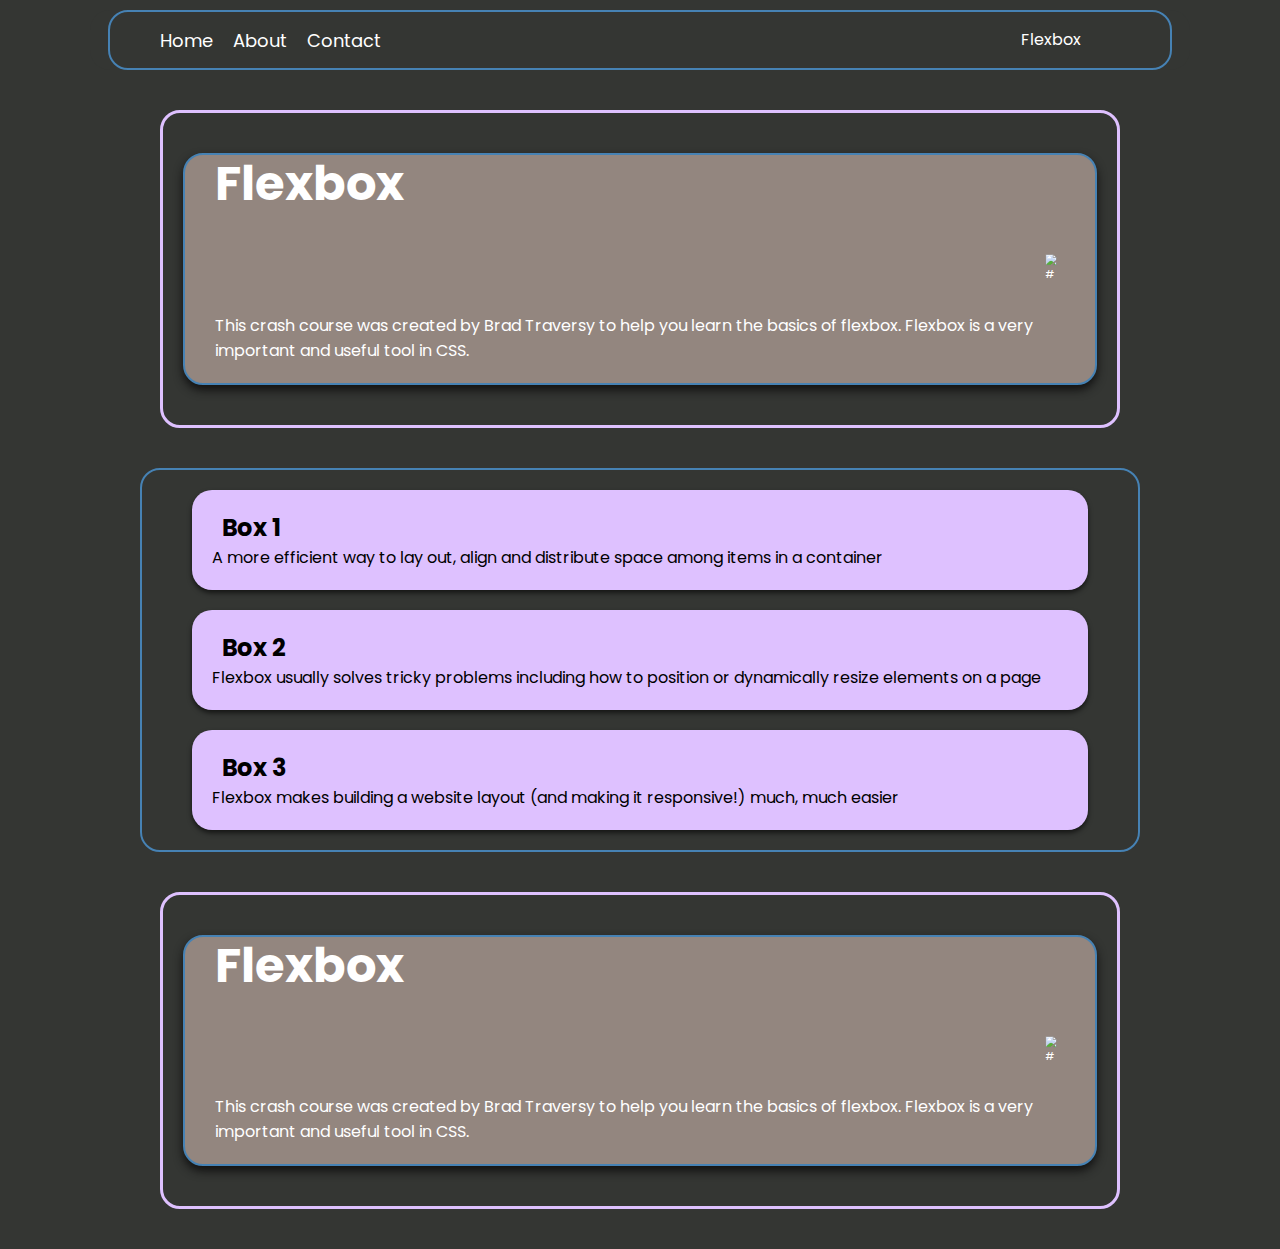
==== index.html @ 357b7c79 "first commit" ====
<!DOCTYPE html>
<html lang="en">

<head>
	<meta charset="UTF-8" />
	<meta http-equiv="X-UA-Compatible" content="IE=edge" />
	<meta name="viewport" content="width=device-width, initial-scale=1.0" />
	<link rel="stylesheet" href="https://pro.fontawesome.com/releases/v5.10.0/css/all.css"
		integrity="sha384-AYmEC3Yw5cVb3ZcuHtOA93w35dYTsvhLPVnYs9eStHfGJvOvKxVfELGroGkvsg+p" crossorigin="anonymous" />

	<link rel="stylesheet" href="custom2.css" />
	<title>Flexbox Crash Course</title>
</head>

<body>

	<!-- nav bar -->

	<nav class="navbar">
		<div class="container">

			<ul class="nav">
				<li>
					<a href="#">Home</a>
				</li>
				<li>
					<a href="#">About</a>
				</li>
				<li>
					<a href="#">Contact</a>
				</li>
				<div class="logo">Flexbox</div>
			</ul>
		</div>
	</nav>

	<!-- Header -->

	<header class="header">
		<div class="container" id="splash">
			<div>
				<h1>Flexbox</h1>
				<p>
					This crash course was created by Brad Traversy to help you learn the
					basics of flexbox. Flexbox is a very important and useful tool in
					CSS.
				</p>
			</div>
			<img src="https://cdn-icons-png.flaticon.com/512/9666/9666934.png" alt="#" />
		</div>
	</header>



	<!-- Boxes Start -->

	<section class="boxes">
		<div>
			<div id="b1" class="box">
				<h2><i class="fas fa-arrows-alt-v"></i> Box 1</h2>
				<p>
					A more efficient way to lay out, align and distribute space among
					items in a container
				</p>
			</div>

			<div id="b2" class="box">
				<h2><i class="fas fa-arrows-alt"></i>Box 2</h2>
				<p>
					Flexbox usually solves tricky problems including how to position or
					dynamically resize elements on a page
				</p>
			</div>

			<div id="b3" class="box">
				<h2><i class="fas fa-mobile"></i>Box 3</h2>
				<p>
					Flexbox makes building a website layout (and making it responsive!)
					much, much easier
				</p>
			</div>

		</div>
	</section>
	<div class="header">
				<div class="container" id="splash">
					<div>
						<h1>Flexbox</h1>
						<p>
							This crash course was created by Brad Traversy to help you learn the
							basics of flexbox. Flexbox is a very important and useful tool in
							CSS.
						</p>
					</div>
					<img src="https://cdn-icons-png.flaticon.com/512/9666/9666934.png" alt="#" />
				</div>
	</div>

</body>

</html>
---- custom2.css ----
@import url('https://fonts.googleapis.com/css2?family=Poppins:wght@400;700&display=swap');

* {
   box-sizing: border-box;
   margin: 0;
   padding: 0;
}

body {
   background-color: #343633;
   color: white;
   font-family: 'poppins', 'sans-serif';
}

img {
   transform: scale(0.7);
   max-width: 400px;
}

.container {
   border: 2px solid steelblue;
   display: flex;
   justify-content: space-between;
   align-items: center;

   max-width: 1100px;
   margin: 0 auto;
   padding: 0 30px;
   border-radius: 20px;

}

#splash {
   background-color: #93867F;
   margin: 20px auto;
   border-radius: 20px;
   box-shadow: 0px 5px 10px rgb(17, 17, 17);
}

.header {
   border: 3px solid #DEC1FF;
   border-radius: 20px;
   max-width: 960px;
   margin: 40px auto;
   padding: 20px;
}

.header p {
   margin-bottom: 20px;
}

.header h1 {
   font-size: 3rem;
   font-weight: bold;
   line-height: 1.2;
   margin-bottom: 100px;
}

.navbar {
   background: #343633;
   display: flex;
   justify-content: space-between;
   /* border: 3px solid yellow; */

   max-width: 1100px;
   color: white;
   height: 60px;
   margin: 10px auto;
   border-radius: 20px;

   -webkit-animation: swing-in-top-fwd 0.5s cubic-bezier(0.175, 0.885, 0.320, 1.275) both;
   animation: swing-in-top-fwd 0.5s cubic-bezier(0.175, 0.885, 0.320, 1.275) both;
}

.nav {
   min-width: 1000px;
   /* border: 3px solid red; */
}

.logo {
   margin-left: 40em;
}

.navbar a {
   text-decoration: none;
   color: white;
   font-size: 18px;
   font-style: bold;
}

ul {
   display: flex;
   list-style-type: none;
}

li {
   margin-left: 20px;
}

.boxes {
   flex-flow: column wrap;

   border: 2px solid steelblue;
   border-radius: 20px;
   max-width: 1000px;
   margin: 0 auto;
   padding: 0 30px;

}

.box {
   flex: 1;
   color: #fff;
   border-radius: 10px;
   margin: 20px 10px;
   box-shadow: 0 3px 5px rgba(0, 0, 0, 0.6);
   padding: 15px 20px;
}

.box i {
   margin-right: 10px;
}

#b1,
#b2,
#b3 {
   background-color: #DEC1FF;
   color: black;
   padding: 20px;
   margin: 20px;
   border-radius: 20px;
}
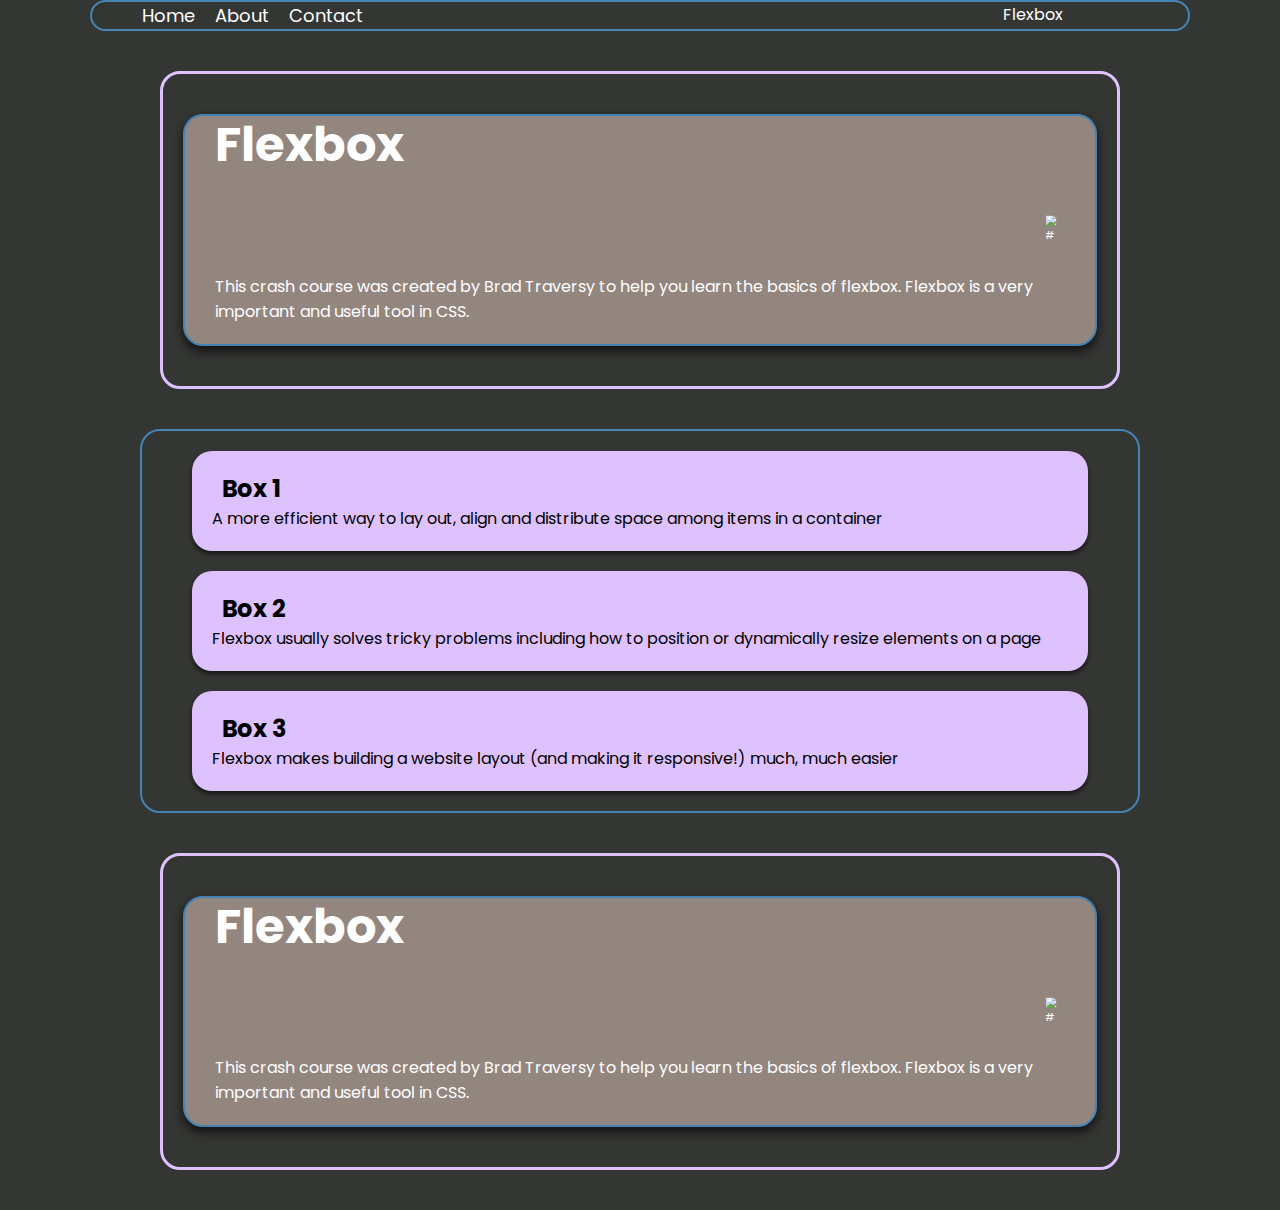
==== commit 48e835b7: "nice" ====
--- a/index.html
+++ b/index.html
@@ -50,8 +50,6 @@
 		</div>
 	</header>
 
-
-
 	<!-- Boxes Start -->
 
 	<section class="boxes">
--- a/custom2.css
+++ b/custom2.css
@@ -56,6 +56,7 @@
    margin-bottom: 100px;
 }
 
+s
 .navbar {
    background: #343633;
    display: flex;
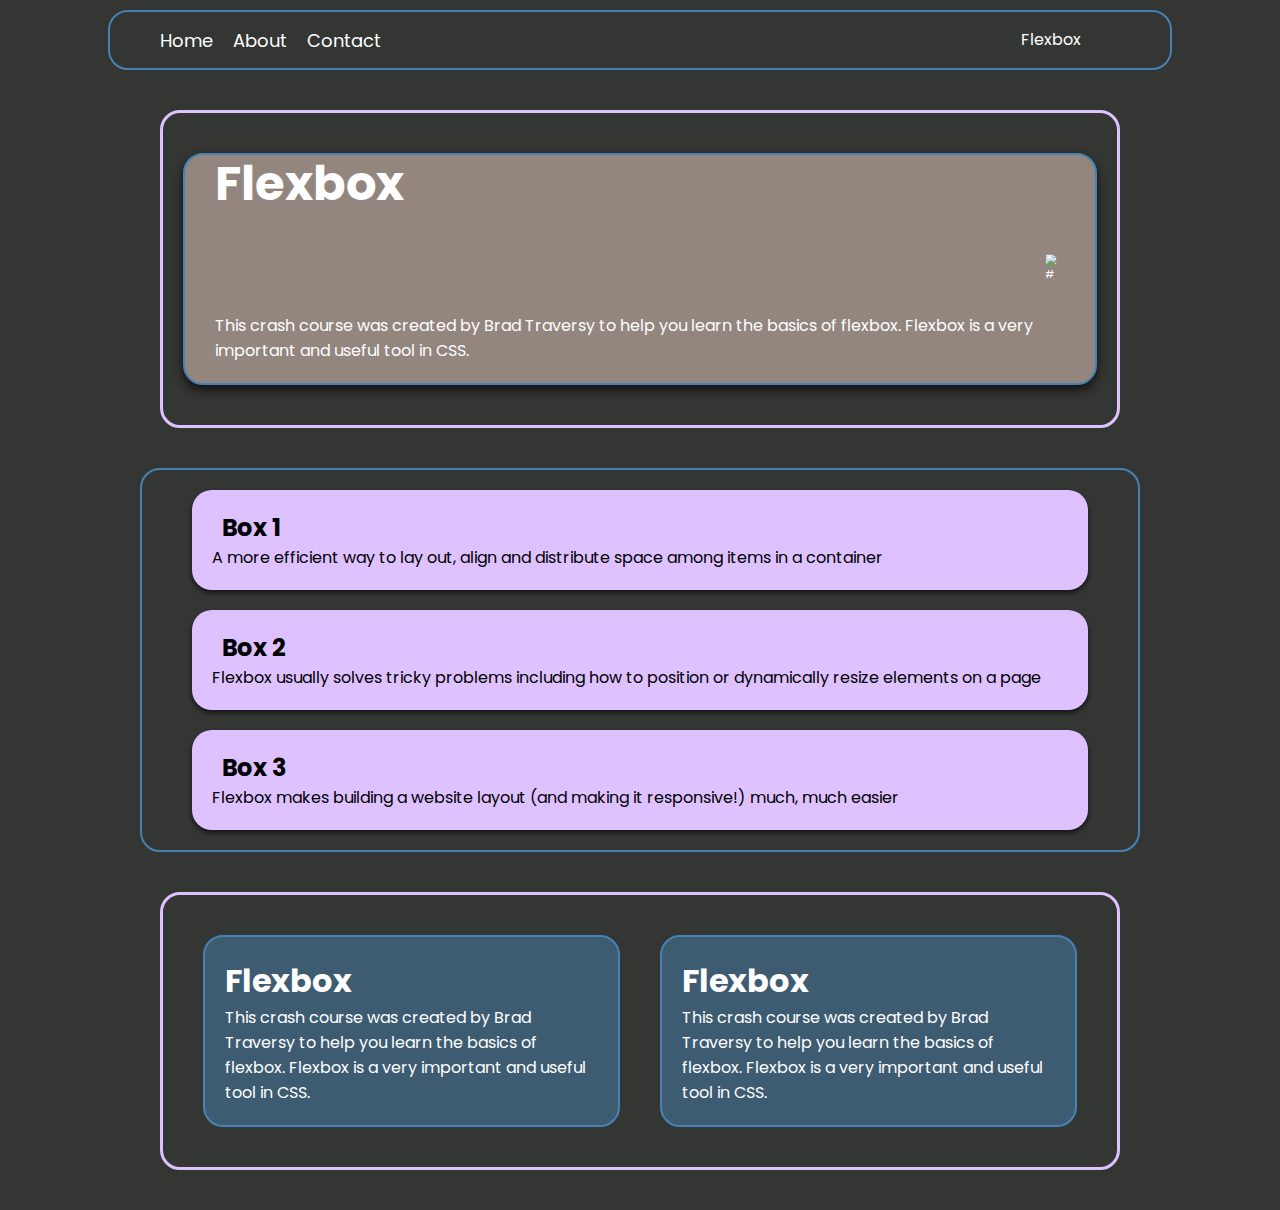
==== commit ae4384d3: "Good" ====
--- a/index.html
+++ b/index.html
@@ -80,20 +80,27 @@
 
 		</div>
 	</section>
-	<div class="header">
-				<div class="container" id="splash">
-					<div>
-						<h1>Flexbox</h1>
-						<p>
-							This crash course was created by Brad Traversy to help you learn the
-							basics of flexbox. Flexbox is a very important and useful tool in
-							CSS.
-						</p>
-					</div>
-					<img src="https://cdn-icons-png.flaticon.com/512/9666/9666934.png" alt="#" />
-				</div>
+
+	<div class="header2">
+
+		<div>
+			<h1>Flexbox</h1>
+			<p>
+				This crash course was created by Brad Traversy to help you learn the
+				basics of flexbox. Flexbox is a very important and useful tool in
+				CSS.
+			</p>
+		</div>
+		<div>
+			<h1>Flexbox</h1>
+			<p>
+				This crash course was created by Brad Traversy to help you learn the
+				basics of flexbox. Flexbox is a very important and useful tool in
+				CSS.
+			</p>
+		</div>
+
 	</div>
-
 </body>
 
 </html>--- a/custom2.css
+++ b/custom2.css
@@ -1,4 +1,4 @@
-@import url('https://fonts.googleapis.com/css2?family=Poppins:wght@400;700&display=swap');
+@import url("https://fonts.googleapis.com/css2?family=Poppins:wght@400;700&display=swap");
 
 * {
    box-sizing: border-box;
@@ -9,7 +9,7 @@
 body {
    background-color: #343633;
    color: white;
-   font-family: 'poppins', 'sans-serif';
+   font-family: "poppins", "sans-serif";
 }
 
 img {
@@ -27,21 +27,57 @@
    margin: 0 auto;
    padding: 0 30px;
    border-radius: 20px;
-
 }
 
 #splash {
-   background-color: #93867F;
+   background-color: #93867f;
    margin: 20px auto;
    border-radius: 20px;
    box-shadow: 0px 5px 10px rgb(17, 17, 17);
 }
 
+#splash2 {
+   border: 2px solid steelblue;
+   background-color: #5CC8FF;
+   display: flex;
+   flex-flow: column;
+   justify-content: space-between;
+   align-items: center;
+
+   max-width: 1100px;
+   margin: 0 auto;
+   padding: 0 30px;
+   border-radius: 20px;
+}
+
+#splash2 h1 {
+   padding: 20px;
+   margin: auto;
+}
+
 .header {
-   border: 3px solid #DEC1FF;
+   border: 3px solid #dec1ff;
    border-radius: 20px;
    max-width: 960px;
    margin: 40px auto;
+   padding: 20px;
+}
+
+.header2 {
+   display: flex;
+   flex-flow: colummn;
+   border: 3px solid #dec1ff;
+   border-radius: 20px;
+   max-width: 960px;
+   margin: 40px auto;
+   padding: 20px;
+}
+
+.header2 div {
+   border: 2px solid steelblue;
+   background-color: rgba(70, 131, 180, 0.493);
+   border-radius: 20px;
+   margin: 20px;
    padding: 20px;
 }
 
@@ -56,7 +92,6 @@
    margin-bottom: 100px;
 }
 
-s
 .navbar {
    background: #343633;
    display: flex;
@@ -69,8 +104,8 @@
    margin: 10px auto;
    border-radius: 20px;
 
-   -webkit-animation: swing-in-top-fwd 0.5s cubic-bezier(0.175, 0.885, 0.320, 1.275) both;
-   animation: swing-in-top-fwd 0.5s cubic-bezier(0.175, 0.885, 0.320, 1.275) both;
+   -webkit-animation: swing-in-top-fwd 0.5s cubic-bezier(0.175, 0.885, 0.32, 1.275) both;
+   animation: swing-in-top-fwd 0.5s cubic-bezier(0.175, 0.885, 0.32, 1.275) both;
 }
 
 .nav {
@@ -106,7 +141,6 @@
    max-width: 1000px;
    margin: 0 auto;
    padding: 0 30px;
-
 }
 
 .box {
@@ -125,7 +159,7 @@
 #b1,
 #b2,
 #b3 {
-   background-color: #DEC1FF;
+   background-color: #dec1ff;
    color: black;
    padding: 20px;
    margin: 20px;
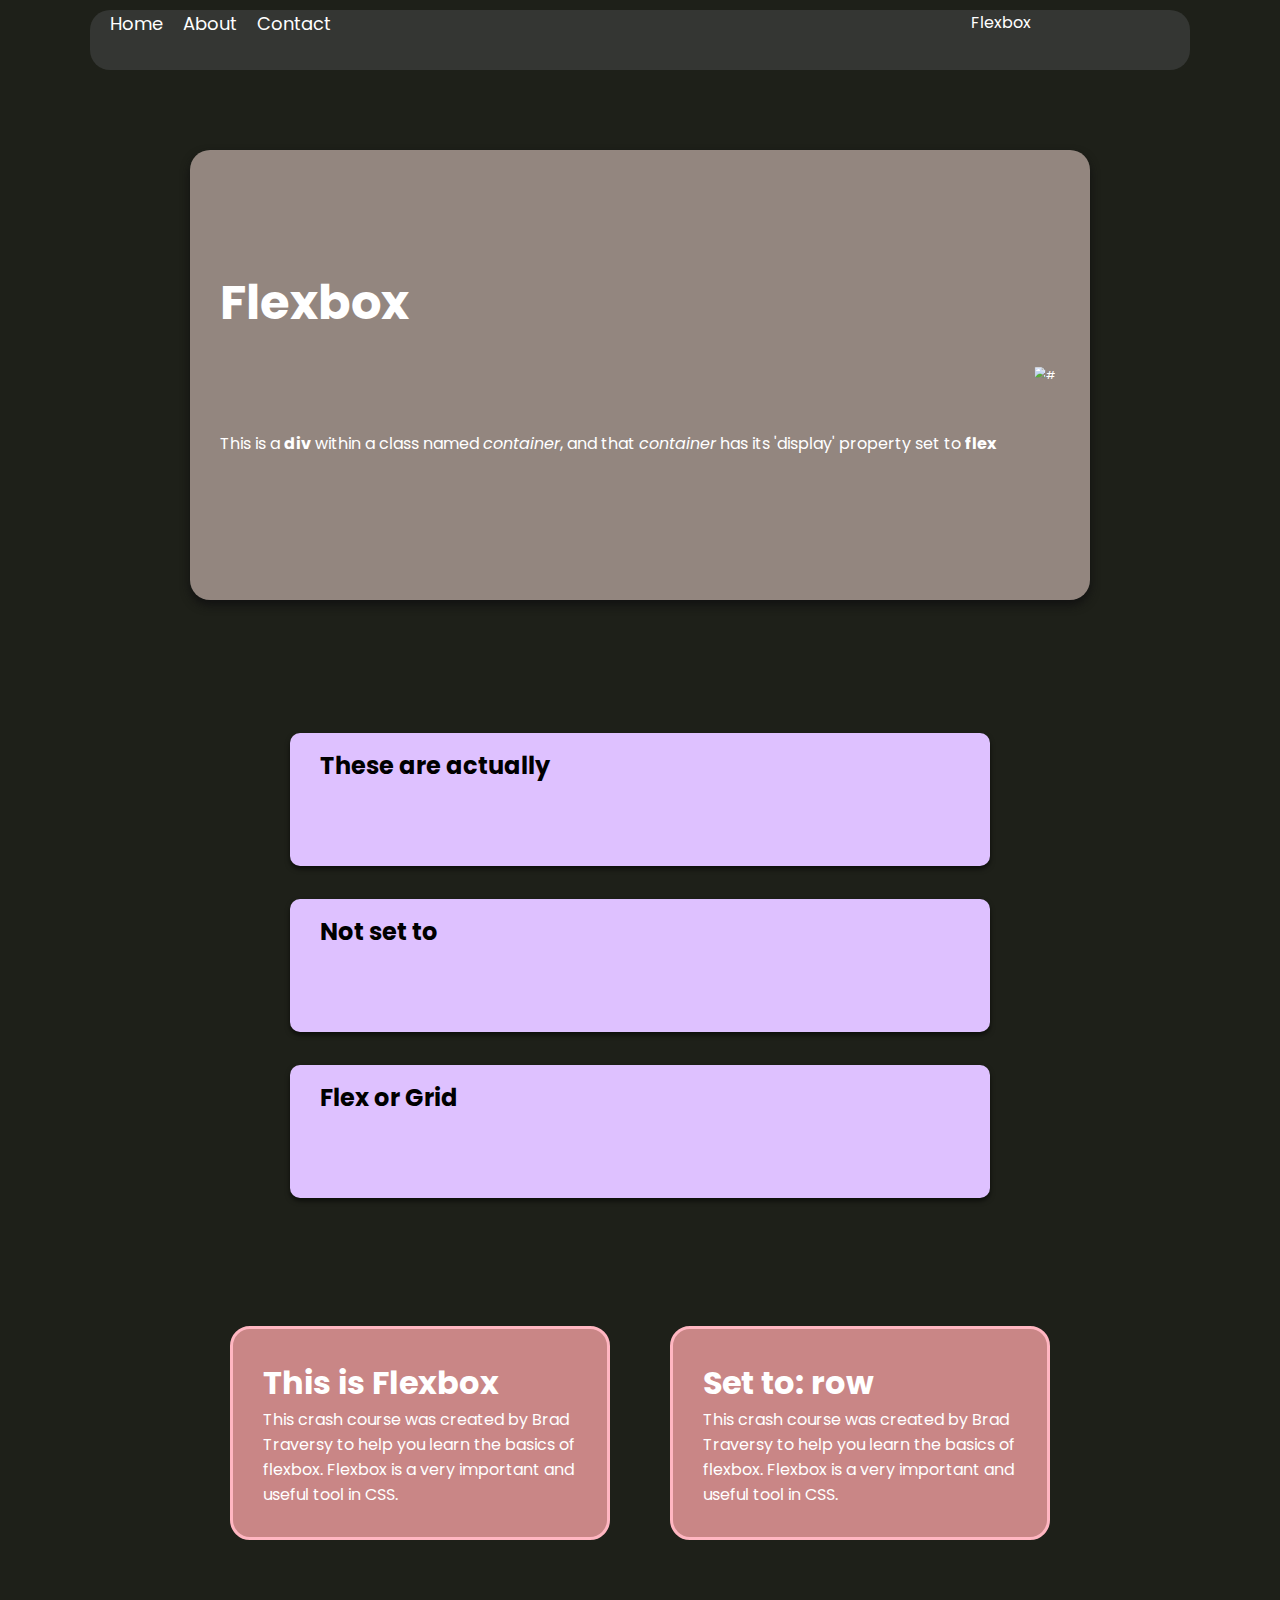
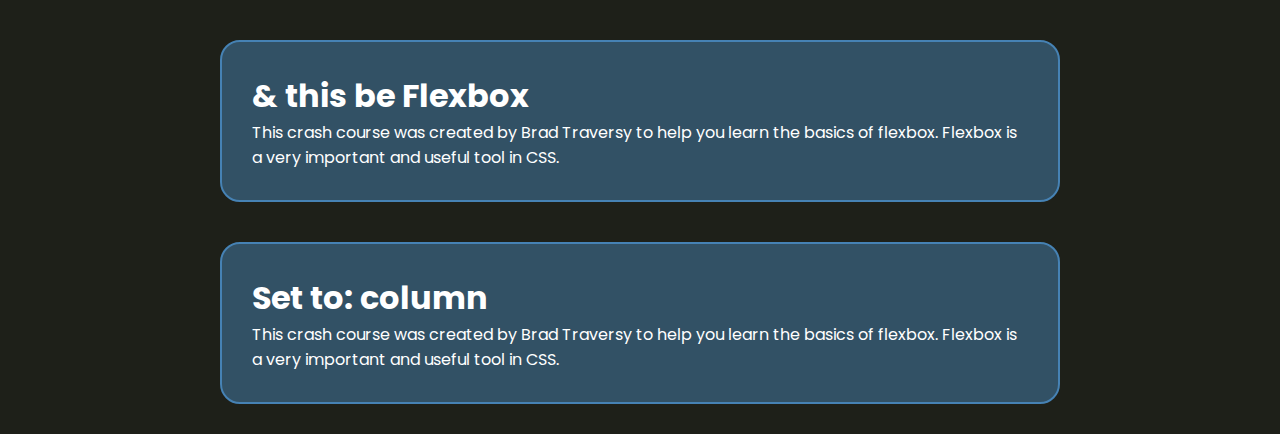
==== commit dea76278: "good" ====
--- a/index.html
+++ b/index.html
@@ -8,7 +8,7 @@
 	<link rel="stylesheet" href="https://pro.fontawesome.com/releases/v5.10.0/css/all.css"
 		integrity="sha384-AYmEC3Yw5cVb3ZcuHtOA93w35dYTsvhLPVnYs9eStHfGJvOvKxVfELGroGkvsg+p" crossorigin="anonymous" />
 
-	<link rel="stylesheet" href="custom2.css" />
+	<link rel="stylesheet" href="c3.css" />
 	<title>Flexbox Crash Course</title>
 </head>
 
@@ -17,8 +17,6 @@
 	<!-- nav bar -->
 
 	<nav class="navbar">
-		<div class="container">
-
 			<ul class="nav">
 				<li>
 					<a href="#">Home</a>
@@ -31,7 +29,6 @@
 				</li>
 				<div class="logo">Flexbox</div>
 			</ul>
-		</div>
 	</nav>
 
 	<!-- Header -->
@@ -41,9 +38,8 @@
 			<div>
 				<h1>Flexbox</h1>
 				<p>
-					This crash course was created by Brad Traversy to help you learn the
-					basics of flexbox. Flexbox is a very important and useful tool in
-					CSS.
+					This is a <strong>div</strong> within a class named <i>container</i>, and that <i>container</i> has its
+					'display' property set to <strong>flex</strong>
 				</p>
 			</div>
 			<img src="https://cdn-icons-png.flaticon.com/512/9666/9666934.png" alt="#" />
@@ -53,54 +49,74 @@
 	<!-- Boxes Start -->
 
 	<section class="boxes">
-		<div>
+		<div class="pink">
 			<div id="b1" class="box">
-				<h2><i class="fas fa-arrows-alt-v"></i> Box 1</h2>
-				<p>
-					A more efficient way to lay out, align and distribute space among
-					items in a container
-				</p>
+				<h2><i class="fas fa-arrows-alt-v"></i>These are actually</h2>
+
 			</div>
 
 			<div id="b2" class="box">
-				<h2><i class="fas fa-arrows-alt"></i>Box 2</h2>
-				<p>
-					Flexbox usually solves tricky problems including how to position or
-					dynamically resize elements on a page
-				</p>
+				<h2><i class="fas fa-arrows-alt"></i>Not set to</h2>
+
 			</div>
 
 			<div id="b3" class="box">
-				<h2><i class="fas fa-mobile"></i>Box 3</h2>
-				<p>
-					Flexbox makes building a website layout (and making it responsive!)
-					much, much easier
-				</p>
+				<h2><i class="fas fa-mobile"></i>Flex or Grid</h2>
+
 			</div>
 
 		</div>
 	</section>
 
-	<div class="header2">
+	<sections class="boxes">
+		<div class="lightpink">
 
-		<div>
-			<h1>Flexbox</h1>
-			<p>
-				This crash course was created by Brad Traversy to help you learn the
-				basics of flexbox. Flexbox is a very important and useful tool in
-				CSS.
-			</p>
+			<div>
+				<h1>This is Flexbox</h1>
+				<p>
+					This crash course was created by Brad Traversy to help you learn the
+					basics of flexbox. Flexbox is a very important and useful tool in
+					CSS.
+				</p>
+			</div>
+			<div>
+				<h1>Set to: row</h1>
+				<p>
+					This crash course was created by Brad Traversy to help you learn the
+					basics of flexbox. Flexbox is a very important and useful tool in
+					CSS.
+				</p>
+			</div>
 		</div>
-		<div>
-			<h1>Flexbox</h1>
-			<p>
-				This crash course was created by Brad Traversy to help you learn the
-				basics of flexbox. Flexbox is a very important and useful tool in
-				CSS.
-			</p>
+	</sections>
+
+
+	<section class="boxes">
+
+		<div class="steelblue">
+
+			<div>
+				<h1>& this be Flexbox</h1>
+				<p>
+					This crash course was created by Brad Traversy to help you learn the
+					basics of flexbox. Flexbox is a very important and useful tool in
+					CSS.
+				</p>
+			</div>
+			<div>
+				<h1>Set to: column</h1>
+				<p>
+					This crash course was created by Brad Traversy to help you learn the
+					basics of flexbox. Flexbox is a very important and useful tool in
+					CSS.
+				</p>
+			</div>
 		</div>
 
-	</div>
+	</section>
+
+
+
 </body>
 
 </html>--- a/c3.css
+++ b/c3.css
@@ -0,0 +1,192 @@
+@import url("https://fonts.googleapis.com/css2?family=Poppins:wght@400;700&display=swap");
+
+* {
+   box-sizing: border-box;
+   margin: 0;
+   padding: 0;
+}
+
+body {
+   background-color: #1E2019;
+   color: white;
+   font-family: "poppins", "sans-serif";
+}
+
+img {
+   transform: scale(0.7);
+   max-width: 400px;
+}
+
+.container {
+   /* border: 2px solid steelblue; */
+
+   display: flex;
+   justify-content: space-between;
+   align-items: center;
+
+   max-width: 1100px;
+   border-radius: 20px;
+   padding: 0 30px;
+   margin: 0 auto;
+}
+
+#splash {
+   background-color: #93867f;
+   margin: 20px auto;
+   max-width: 900px;
+   min-height: 450px;
+   box-shadow: 0px 5px 10px rgb(17, 17, 17);
+}
+
+#splash2 h1 {
+   padding: 20px;
+   margin: auto;
+}
+
+.header {
+   /* border: 3px solid #dec1ff; */
+
+   border-radius: 20px;
+   max-width: 960px;
+   padding: 20px;
+   margin: 40px auto;
+}
+
+.boxes {
+   /* border: 2px solid steelblue; */
+
+   border-radius: 20px;
+   max-width: 900px;
+   margin: 0 auto;
+   padding: 0 30px;
+}
+
+#b1,
+#b2,
+#b3 {
+   background-color: #dec1ff;
+   color: black;
+
+   border-radius: 20px;
+   /* color: #fff; */
+   border-radius: 10px;
+   box-shadow: 0 3px 5px rgba(0, 0, 0, 0.6);
+   min-height: 133px;
+   max-width: 700px;
+   padding: 15px 20px;
+   margin: 33px auto;
+}
+
+.pink {
+   /* border: 3px solid #dec1ff; */
+
+   border-radius: 20px;
+   padding: 20px;
+   margin: 5px auto;
+}
+
+.pink div {
+   /* border: 2px solid #dec1ff; */
+
+   /* min-width: 800px; */
+
+}
+
+.lightpink {
+   /* border: 2px solid lightpink; */
+
+   display: flex;
+   justify-content: center;
+   gap: 60px;
+   color: white;
+   border-radius: 20px;
+   max-width: 860px;
+   padding: 20px;
+   margin: 5px auto;
+}
+
+.lightpink div {
+   border: 3px solid lightpink;
+
+   background-color: #C98686;
+   border-radius: 20px;
+   padding: 30px;
+   margin: 20px auto;
+}
+
+.steelblue {
+   /* border: 3px solid steelblue; */
+
+   display: flex;
+   flex-flow: column;
+   border-radius: 20px;
+   max-width: 960px;
+   /* padding: 20px; */
+   margin: 10px auto;
+}
+
+.steelblue div {
+   border: 2px solid steelblue;
+
+   background-color: rgba(70, 131, 180, 0.493);
+   border-radius: 20px;
+   max-width: 900px;
+   padding: 30px;
+   margin: 20px auto;
+}
+
+.header p {
+   margin-bottom: 20px;
+}
+
+.header h1 {
+   font-size: 3rem;
+   font-weight: bold;
+   line-height: 1.2;
+   margin-bottom: 100px;
+}
+
+.navbar {
+   background: #343633;
+   display: flex;
+   justify-content: space-between;
+   /* border: 3px solid yellow; */
+
+   max-width: 1100px;
+   color: white;
+   height: 60px;
+   margin: 10px auto;
+   border-radius: 20px;
+
+   -webkit-animation: swing-in-top-fwd 0.5s cubic-bezier(0.175, 0.885, 0.32, 1.275) both;
+   animation: swing-in-top-fwd 0.5s cubic-bezier(0.175, 0.885, 0.32, 1.275) both;
+}
+
+.nav {
+   min-width: 1000px;
+   /* border: 3px solid red; */
+}
+
+.logo {
+   margin-left: 40em;
+}
+
+.navbar a {
+   text-decoration: none;
+   color: white;
+   font-size: 18px;
+   font-style: bold;
+}
+
+ul {
+   display: flex;
+   list-style-type: none;
+}
+
+li {
+   margin-left: 20px;
+}
+
+.box i {
+   margin-right: 10px;
+}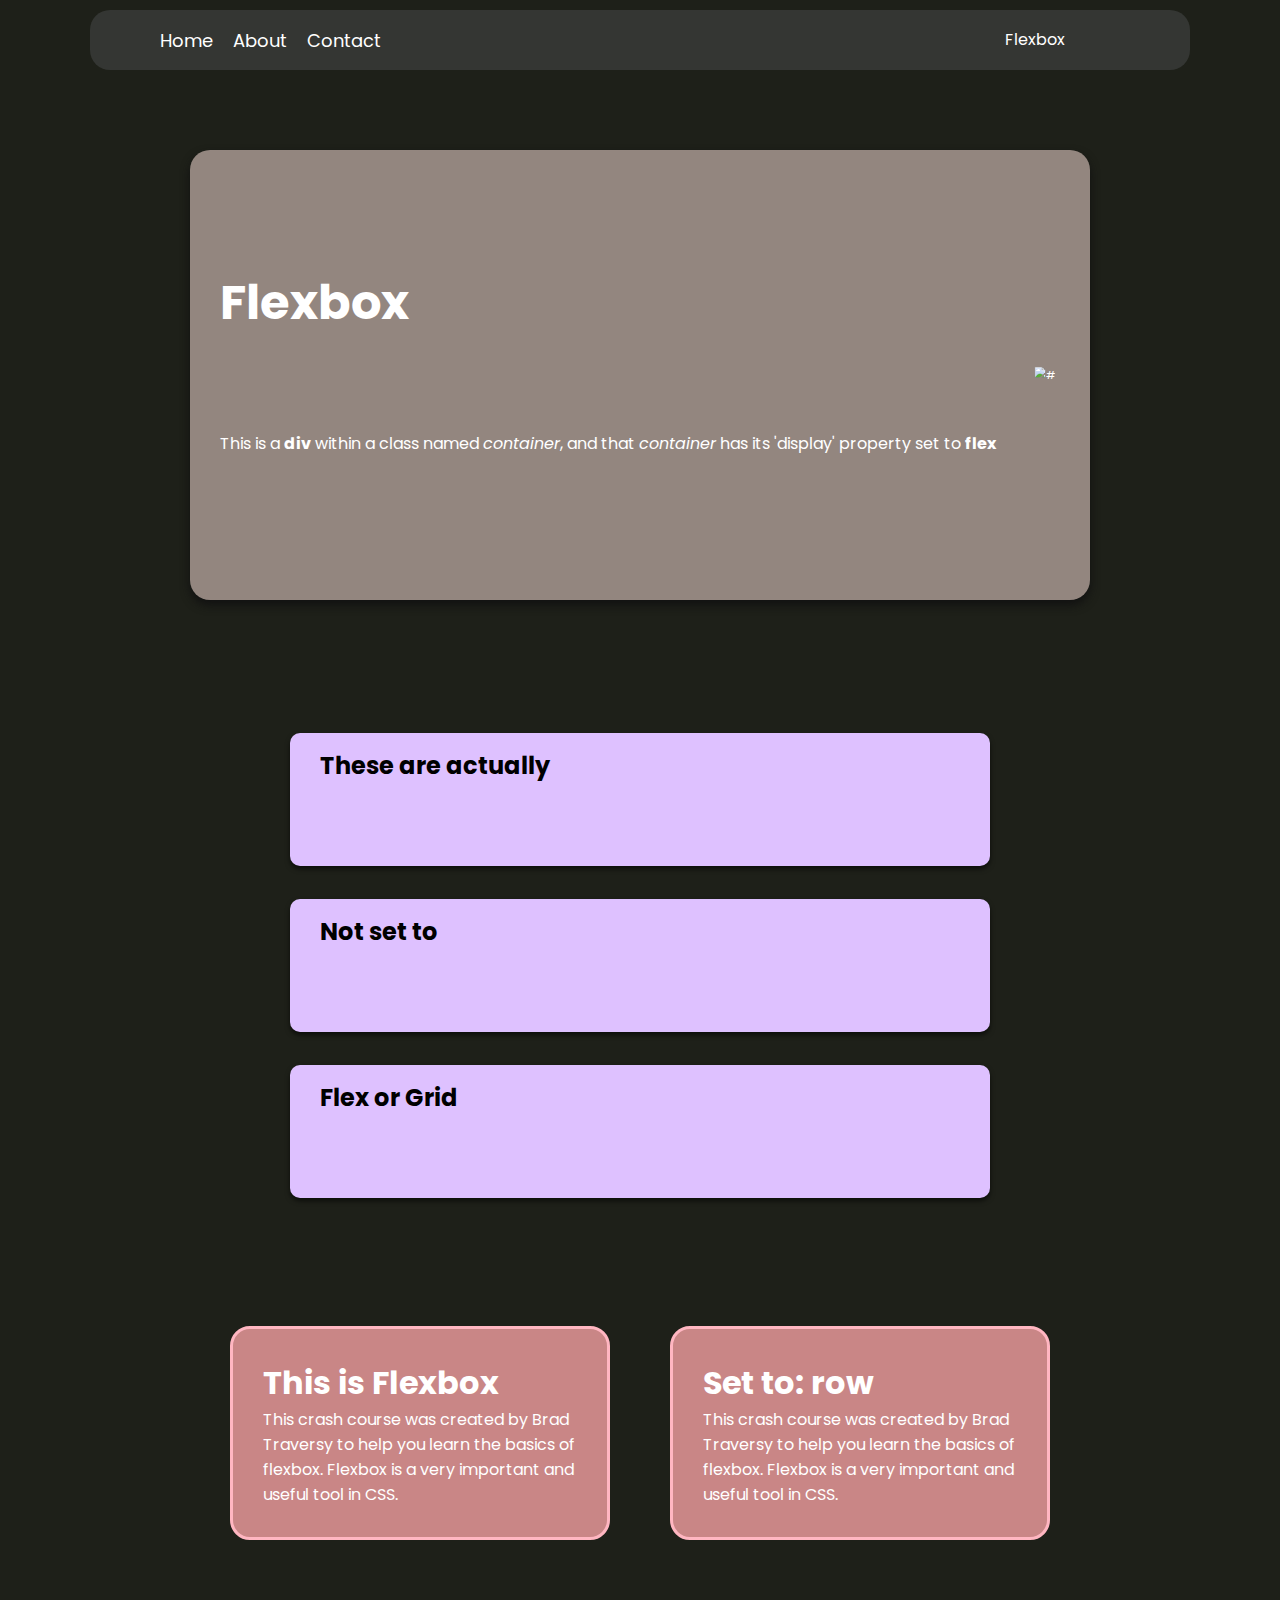
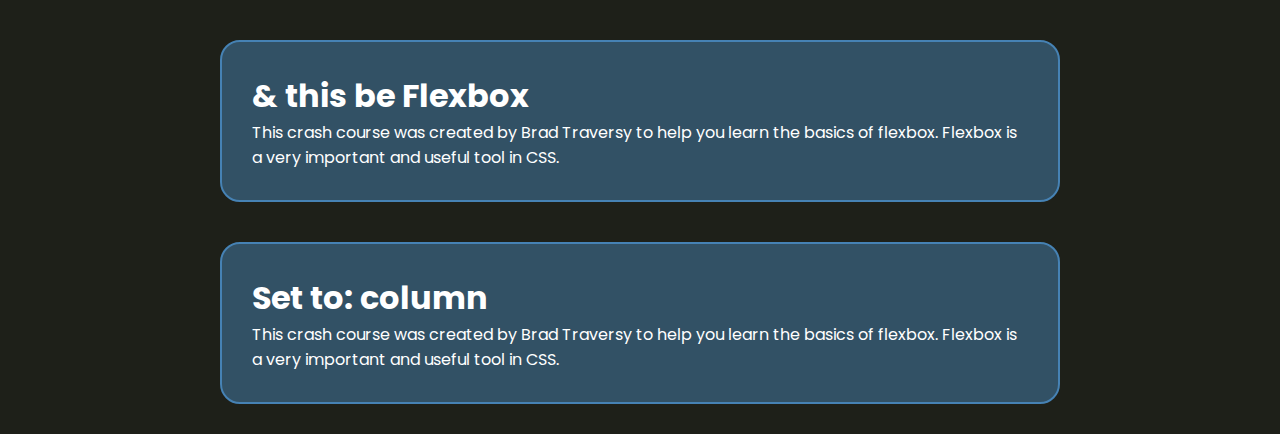
==== commit f290974f: "noice" ====
--- a/index.html
+++ b/index.html
@@ -17,6 +17,8 @@
 	<!-- nav bar -->
 
 	<nav class="navbar">
+		<div class="container">
+
 			<ul class="nav">
 				<li>
 					<a href="#">Home</a>
@@ -29,6 +31,7 @@
 				</li>
 				<div class="logo">Flexbox</div>
 			</ul>
+		</div>
 	</nav>
 
 	<!-- Header -->
--- a/c3.css
+++ b/c3.css
@@ -163,12 +163,13 @@
 }
 
 .nav {
+   list-style-type: none;
    min-width: 1000px;
    /* border: 3px solid red; */
 }
 
 .logo {
-   margin-left: 40em;
+   margin-left: 39em;
 }
 
 .navbar a {
@@ -180,7 +181,6 @@
 
 ul {
    display: flex;
-   list-style-type: none;
 }
 
 li {
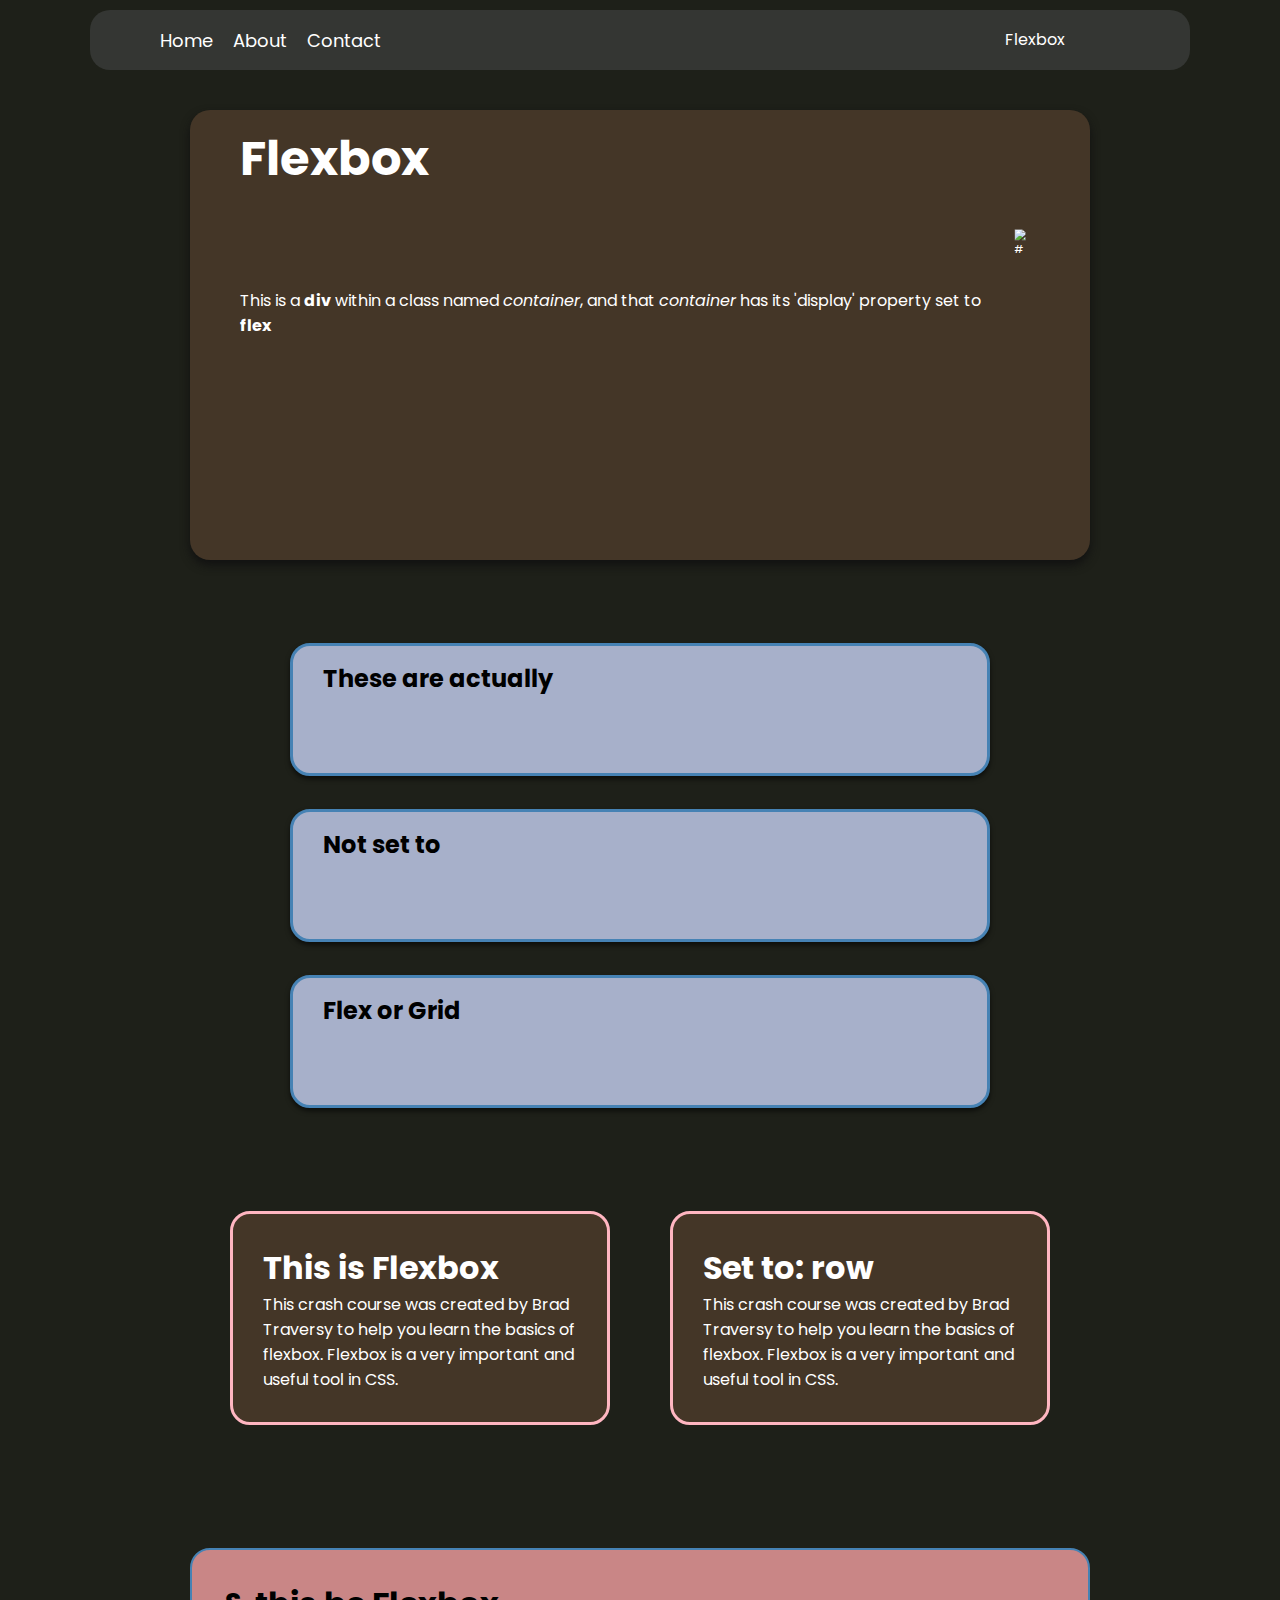
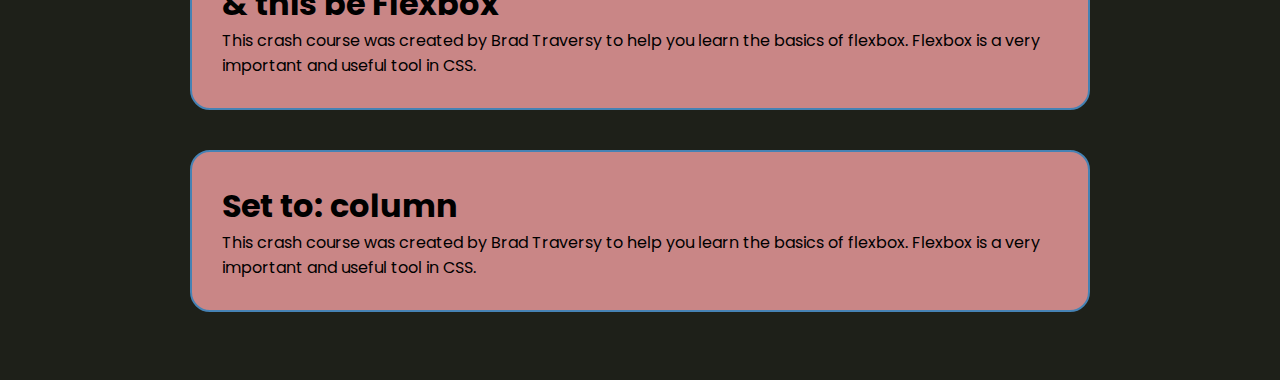
==== commit 370b3dbc: "good" ====
--- a/index.html
+++ b/index.html
@@ -51,8 +51,8 @@
 
 	<!-- Boxes Start -->
 
-	<section class="boxes">
-		<div class="pink">
+	<section class="pink">
+		<!-- <div class="pink"> -->
 			<div id="b1" class="box">
 				<h2><i class="fas fa-arrows-alt-v"></i>These are actually</h2>
 
@@ -68,10 +68,10 @@
 
 			</div>
 
-		</div>
+		<!-- </div> -->
 	</section>
 
-	<sections class="boxes">
+	<section class="pink">
 		<div class="lightpink">
 
 			<div>
@@ -91,10 +91,10 @@
 				</p>
 			</div>
 		</div>
-	</sections>
+	</section>
 
 
-	<section class="boxes">
+	<section class="pink">
 
 		<div class="steelblue">
 
--- a/c3.css
+++ b/c3.css
@@ -3,98 +3,109 @@
 * {
    box-sizing: border-box;
    margin: 0;
-   padding: 0;
+   padding: 0
 }
 
 body {
    background-color: #1E2019;
    color: white;
-   font-family: "poppins", "sans-serif";
+   font-family: "Poppins", "sans-serif"
 }
 
 img {
-   transform: scale(0.7);
-   max-width: 400px;
+   transform: scale(.7);
+   max-width: 400px
+}
+
+.navbar {
+
+   background: #343633;
+
+   display: flex;
+   justify-content: space-between;
+
+   max-width: 1100px;
+   color: white;
+   height: 60px;
+   margin: 10px auto;
+   border-radius: 20px;
+   -webkit-animation: swing-in-top-fwd .5s cubic-bezier(.175, .885, .32, 1.275) both;
+   animation: swing-in-top-fwd .5s cubic-bezier(.175, .885, .32, 1.275) both
+}
+
+.nav {
+   list-style-type: none;
+   min-width: 1000px
+}
+
+.nav li {
+   margin-left: 20px
+}
+
+a {
+   text-decoration: none;
+   color: white;
+   font-size: 18px;
+   font-style: bold
+}
+
+ul {
+   display: flex
 }
 
 .container {
-   /* border: 2px solid steelblue; */
-
    display: flex;
    justify-content: space-between;
    align-items: center;
-
    max-width: 1100px;
    border-radius: 20px;
    padding: 0 30px;
-   margin: 0 auto;
+   margin: 0 auto
 }
 
-#splash {
-   background-color: #93867f;
+.header {
+   background-color: #443627;
+
+   color: white;
+   /* color: black; */
    margin: 20px auto;
    max-width: 900px;
    min-height: 450px;
-   box-shadow: 0px 5px 10px rgb(17, 17, 17);
+   box-shadow: 0 5px 10px #111;
+   border-radius: 20px;
+   padding: 20px;
+   margin: 40px auto
 }
 
-#splash2 h1 {
-   padding: 20px;
-   margin: auto;
-}
+.box {
+   background-color: #A7B0CA;
 
-.header {
-   /* border: 3px solid #dec1ff; */
+   /* color: white; */
+   color: black;
+   border: 3px solid steelblue;
 
    border-radius: 20px;
-   max-width: 960px;
-   padding: 20px;
-   margin: 40px auto;
-}
-
-.boxes {
-   /* border: 2px solid steelblue; */
-
-   border-radius: 20px;
-   max-width: 900px;
-   margin: 0 auto;
-   padding: 0 30px;
-}
-
-#b1,
-#b2,
-#b3 {
-   background-color: #dec1ff;
-   color: black;
-
-   border-radius: 20px;
-   /* color: #fff; */
-   border-radius: 10px;
-   box-shadow: 0 3px 5px rgba(0, 0, 0, 0.6);
+   box-shadow: 0 3px 5px rgba(0, 0, 0, .6);
    min-height: 133px;
    max-width: 700px;
    padding: 15px 20px;
-   margin: 33px auto;
+   margin: 33px auto
+}
+
+.box i {
+   margin-right: 10px
 }
 
 .pink {
-   /* border: 3px solid #dec1ff; */
-
-   border-radius: 20px;
-   padding: 20px;
-   margin: 5px auto;
+   padding: 10px;
+   margin: 5px auto
 }
 
 .pink div {
-   /* border: 2px solid #dec1ff; */
-
-   /* min-width: 800px; */
-
+   border-radius: 20px
 }
 
 .lightpink {
-   /* border: 2px solid lightpink; */
-
    display: flex;
    justify-content: center;
    gap: 60px;
@@ -102,91 +113,51 @@
    border-radius: 20px;
    max-width: 860px;
    padding: 20px;
-   margin: 5px auto;
+   margin: 5px auto
 }
 
 .lightpink div {
+   background-color: #443627;
+
+   /* color: black; */
+   color: white;
    border: 3px solid lightpink;
-
-   background-color: #C98686;
    border-radius: 20px;
    padding: 30px;
-   margin: 20px auto;
+   margin: 20px auto
 }
 
 .steelblue {
-   /* border: 3px solid steelblue; */
-
    display: flex;
    flex-flow: column;
    border-radius: 20px;
    max-width: 960px;
-   /* padding: 20px; */
-   margin: 10px auto;
+   margin: 33px auto
 }
 
 .steelblue div {
+   background-color: #C98686;
+
+   color: black;
+   /* color: white; */
    border: 2px solid steelblue;
-
-   background-color: rgba(70, 131, 180, 0.493);
    border-radius: 20px;
    max-width: 900px;
    padding: 30px;
-   margin: 20px auto;
+   margin: 20px auto
 }
 
 .header p {
-   margin-bottom: 20px;
+   margin-bottom: 20px
 }
 
 .header h1 {
    font-size: 3rem;
    font-weight: bold;
    line-height: 1.2;
-   margin-bottom: 100px;
-}
-
-.navbar {
-   background: #343633;
-   display: flex;
-   justify-content: space-between;
-   /* border: 3px solid yellow; */
-
-   max-width: 1100px;
-   color: white;
-   height: 60px;
-   margin: 10px auto;
-   border-radius: 20px;
-
-   -webkit-animation: swing-in-top-fwd 0.5s cubic-bezier(0.175, 0.885, 0.32, 1.275) both;
-   animation: swing-in-top-fwd 0.5s cubic-bezier(0.175, 0.885, 0.32, 1.275) both;
-}
-
-.nav {
-   list-style-type: none;
-   min-width: 1000px;
-   /* border: 3px solid red; */
+   margin-bottom: 100px
 }
 
 .logo {
-   margin-left: 39em;
-}
-
-.navbar a {
-   text-decoration: none;
-   color: white;
-   font-size: 18px;
-   font-style: bold;
-}
-
-ul {
-   display: flex;
-}
-
-li {
-   margin-left: 20px;
-}
-
-.box i {
-   margin-right: 10px;
+   margin-left: 39em
 }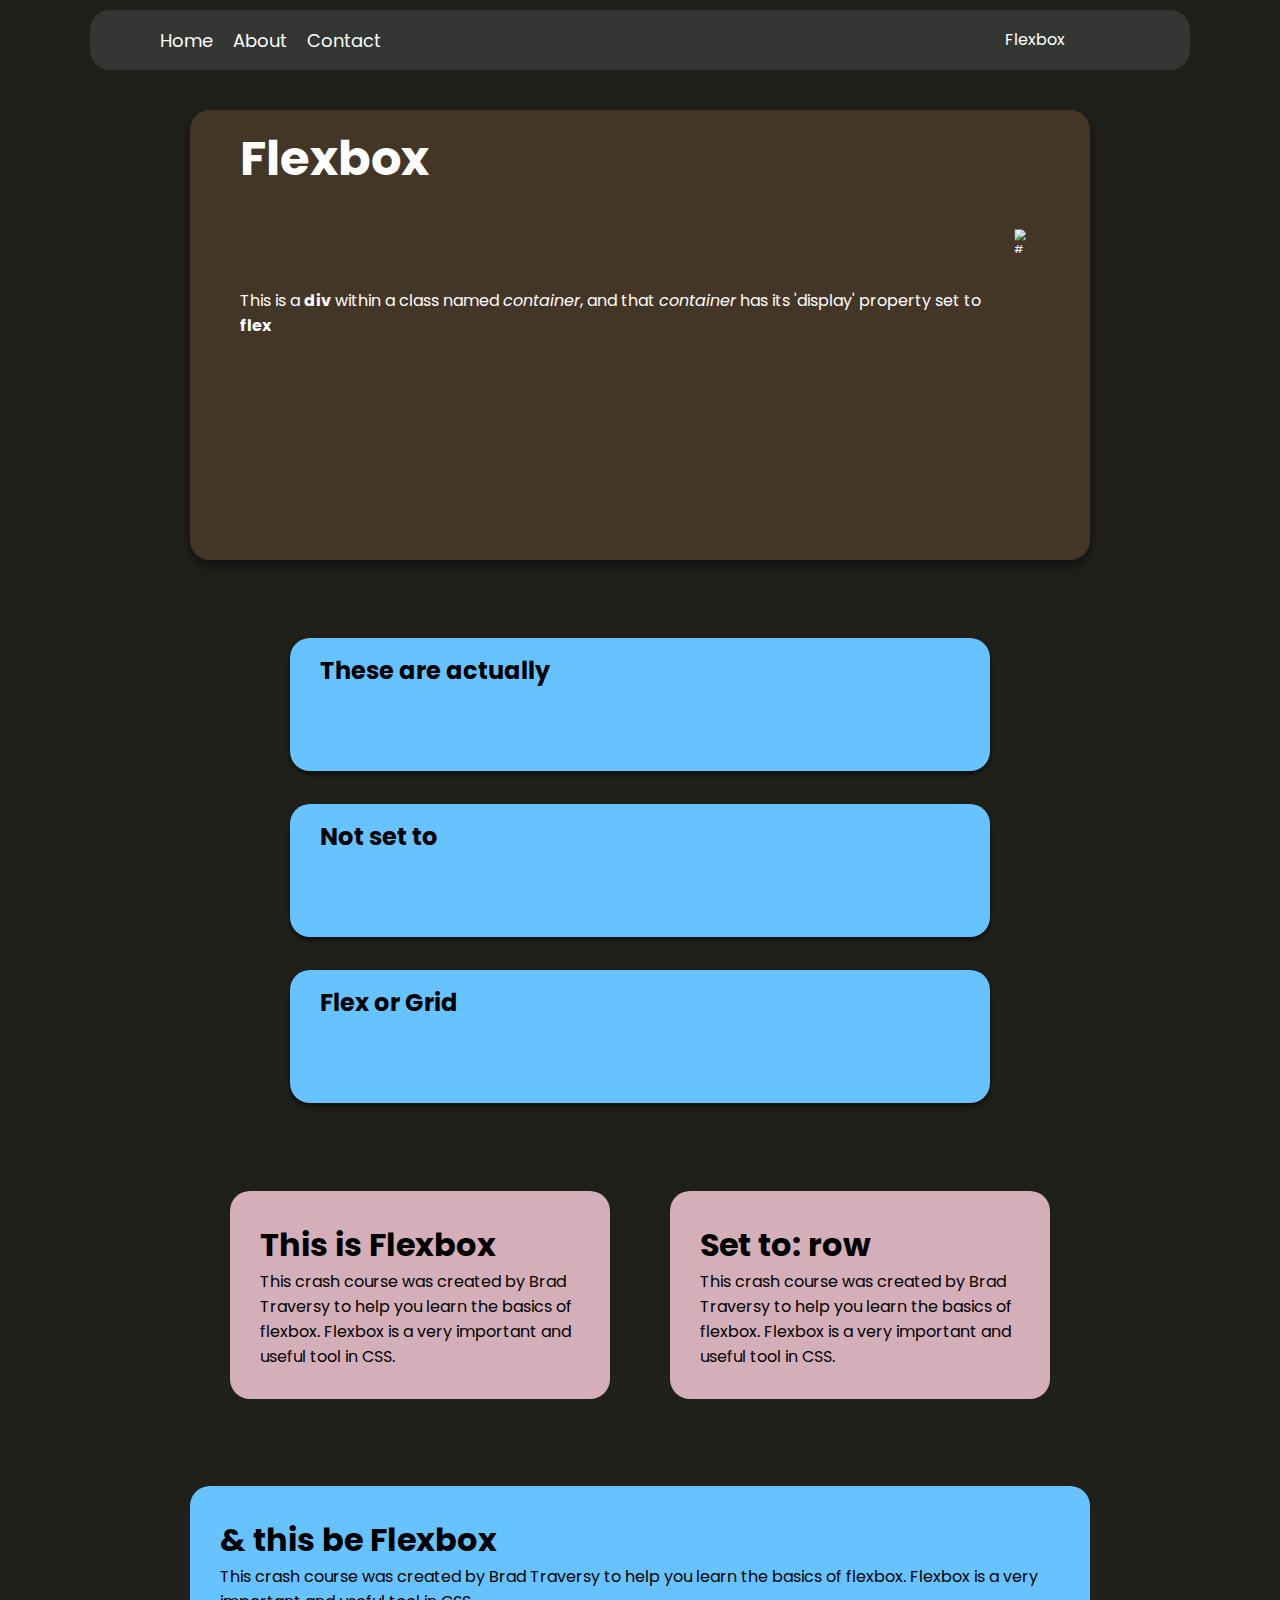
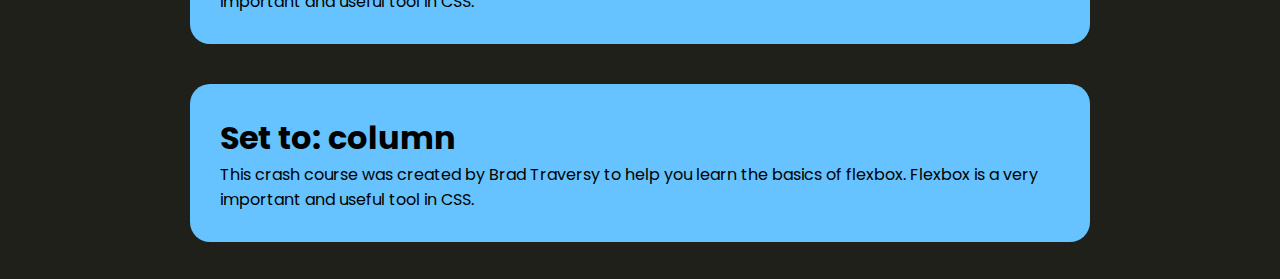
==== commit f51562eb: "New" ====
--- a/index.html
+++ b/index.html
@@ -8,7 +8,7 @@
 	<link rel="stylesheet" href="https://pro.fontawesome.com/releases/v5.10.0/css/all.css"
 		integrity="sha384-AYmEC3Yw5cVb3ZcuHtOA93w35dYTsvhLPVnYs9eStHfGJvOvKxVfELGroGkvsg+p" crossorigin="anonymous" />
 
-	<link rel="stylesheet" href="c3.css" />
+	<link rel="stylesheet" href="c4.css" />
 	<title>Flexbox Crash Course</title>
 </head>
 
@@ -53,17 +53,17 @@
 
 	<section class="pink">
 		<!-- <div class="pink"> -->
-			<div id="b1" class="box">
+			<div class="box">
 				<h2><i class="fas fa-arrows-alt-v"></i>These are actually</h2>
 
 			</div>
 
-			<div id="b2" class="box">
+			<div class="box">
 				<h2><i class="fas fa-arrows-alt"></i>Not set to</h2>
 
 			</div>
 
-			<div id="b3" class="box">
+			<div class="box">
 				<h2><i class="fas fa-mobile"></i>Flex or Grid</h2>
 
 			</div>
--- a/c4.css
+++ b/c4.css
@@ -0,0 +1,171 @@
+@import url("https://fonts.googleapis.com/css2?family=Poppins:wght@400;700&display=swap");
+
+* {
+   box-sizing: border-box;
+   margin: 0;
+   padding: 0
+}
+
+body {
+   background-color: #1E2019;
+
+   color: white;
+   font-family: "Poppins", "sans-serif"
+}
+
+img {
+   transform: scale(.7);
+   max-width: 400px
+}
+
+.navbar {
+
+   background: #343633;
+
+   display: flex;
+   justify-content: space-between;
+
+   max-width: 1100px;
+   color: white;
+   height: 60px;
+   margin: 10px auto;
+   border-radius: 20px;
+   -webkit-animation: swing-in-top-fwd .5s cubic-bezier(.175, .885, .32, 1.275) both;
+   animation: swing-in-top-fwd .5s cubic-bezier(.175, .885, .32, 1.275) both
+}
+
+.nav {
+   list-style-type: none;
+   min-width: 1000px
+}
+
+.nav li {
+   margin-left: 20px
+}
+
+a {
+   text-decoration: none;
+   color: white;
+   font-size: 18px;
+   font-style: bold
+}
+
+ul {
+   display: flex
+}
+
+.container {
+   display: flex;
+   justify-content: space-between;
+   align-items: center;
+   max-width: 1100px;
+   border-radius: 20px;
+   padding: 0 30px;
+   margin: 0 auto
+}
+
+.header {
+   /* border: 3px solid steelblue; */
+   background-color: #443627;
+
+
+   color: white;
+   /* color: black; */
+   margin: 20px auto;
+   max-width: 900px;
+   min-height: 450px;
+   box-shadow: 0 5px 10px #111;
+   border-radius: 20px;
+   padding: 20px;
+   margin: 40px auto
+}
+
+.box {
+   /* border: 3px solid steelblue; */
+   background-color: #66C3FF;
+
+   /* color: white; */
+   color: black;
+
+   border-radius: 20px;
+   box-shadow: 0 3px 5px rgba(0, 0, 0, .6);
+   min-height: 133px;
+   max-width: 700px;
+   padding: 15px 20px;
+   margin: 33px auto
+}
+
+.box i {
+   margin-right: 10px
+}
+
+.pink {
+
+   padding: 5px;
+   /* margin: 5px auto */
+}
+
+.pink div {
+   border-radius: 20px
+}
+
+.lightpink {
+   display: flex;
+   justify-content: center;
+   gap: 60px;
+   color: white;
+   border-radius: 20px;
+   max-width: 860px;
+   padding: 20px;
+   margin: 5px auto
+}
+
+.lightpink div {
+   /* border: 3px solid lightpink; */
+   background-color: #D4AFB9;
+
+   color: black;
+   /* color: white; */
+   border-radius: 20px;
+   padding: 30px;
+   margin: 20px auto
+}
+
+.steelblue {
+   display: flex;
+   flex-flow: column;
+   border-radius: 20px;
+   max-width: 960px;
+
+   margin: auto;
+   margin-top: 12px;
+   margin-bottom: 12px;
+}
+
+.steelblue div {
+   /* border: 2px solid steelblue; */
+   background-color: #66C3FF;
+
+
+   color: black;
+   /* color: white; */
+   border-radius: 20px;
+   max-width: 900px;
+   padding: 30px;
+   margin: 20px auto
+}
+
+.header p {
+   margin-bottom: 20px
+}
+
+.header h1 {
+   font-size: 3rem;
+   font-weight: bold;
+   line-height: 1.2;
+   margin-bottom: 100px
+}
+
+.logo {
+   margin-left: 39em
+}